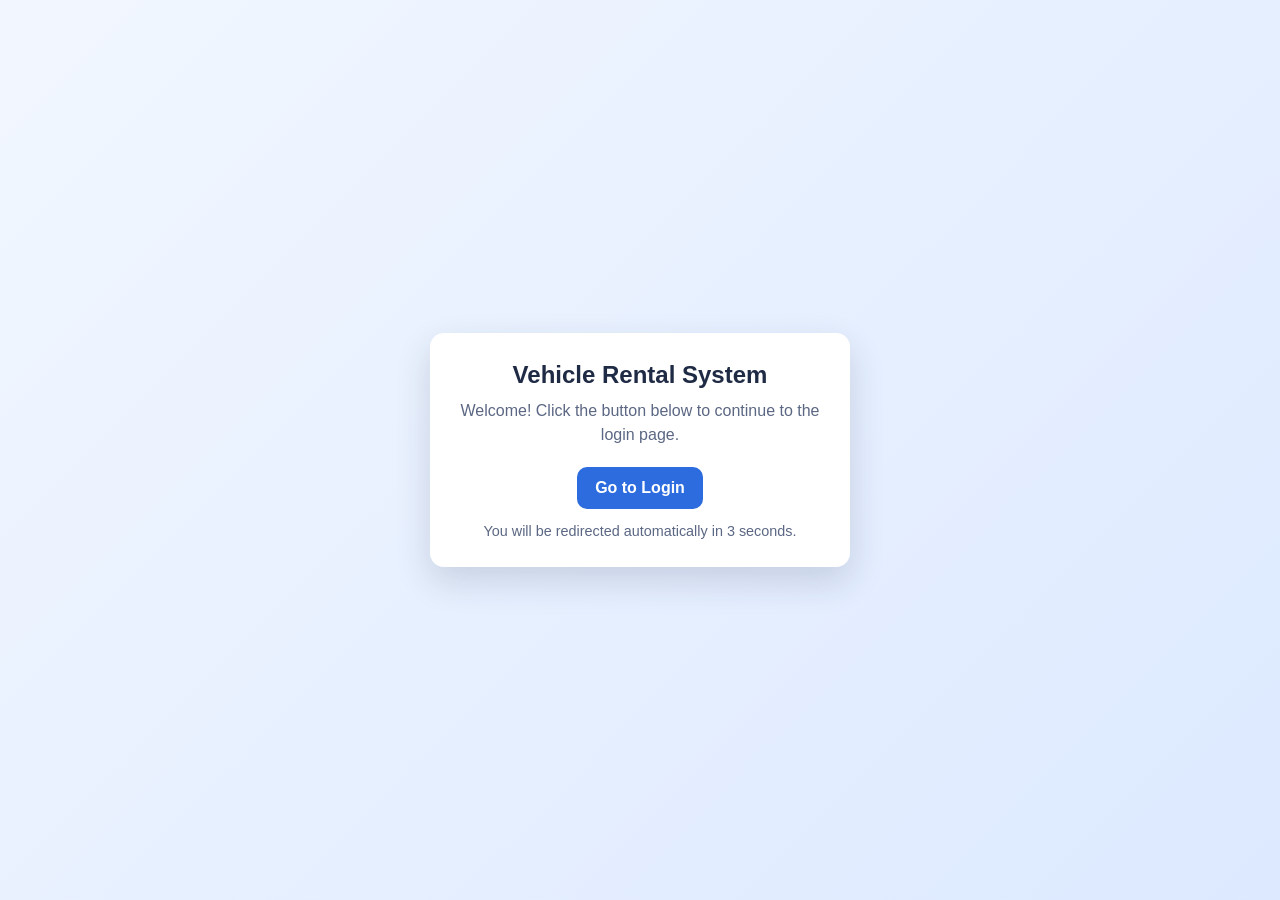
==== frontend/index.html @ 330aa611 "fixed errors and made runnable" ====
<!DOCTYPE html>
<html lang="en">
<head>
	<meta charset="UTF-8" />
	<meta name="viewport" content="width=device-width, initial-scale=1.0" />
	<title>Vehicle Rental System</title>
	<style>
		:root {
			--bg1: #f2f7ff;
			--bg2: #dce9ff;
			--card: #ffffff;
			--text: #1f2a44;
			--muted: #5b6783;
			--primary: #2d6cdf;
			--primary-hover: #1f57ba;
		}

		* {
			box-sizing: border-box;
		}

		body {
			margin: 0;
			min-height: 100vh;
			display: grid;
			place-items: center;
			font-family: "Segoe UI", Tahoma, Geneva, Verdana, sans-serif;
			background: linear-gradient(135deg, var(--bg1), var(--bg2));
			color: var(--text);
		}

		.card {
			width: min(92vw, 420px);
			background: var(--card);
			border-radius: 14px;
			padding: 28px;
			box-shadow: 0 14px 35px rgba(31, 42, 68, 0.16);
			text-align: center;
		}

		h1 {
			margin: 0 0 10px;
			font-size: 1.5rem;
		}

		p {
			margin: 0 0 20px;
			color: var(--muted);
			line-height: 1.5;
		}

		button {
			border: none;
			border-radius: 10px;
			padding: 12px 18px;
			font-size: 1rem;
			font-weight: 600;
			background: var(--primary);
			color: #fff;
			cursor: pointer;
			transition: background 0.2s ease;
		}

		button:hover {
			background: var(--primary-hover);
		}

		.hint {
			margin-top: 14px;
			font-size: 0.9rem;
			color: var(--muted);
		}
	</style>
</head>
<body>
	<main class="card">
		<h1>Vehicle Rental System</h1>
		<p>Welcome! Click the button below to continue to the login page.</p>
		<button id="goLoginBtn" type="button">Go to Login</button>
		<div class="hint">You will be redirected automatically in 3 seconds.</div>
	</main>

	<script>
		function goToLogin() {
			window.location.href = "login.jsp";
		}

		document.getElementById("goLoginBtn").addEventListener("click", goToLogin);
		setTimeout(goToLogin, 3000);
	</script>
</body>
</html>
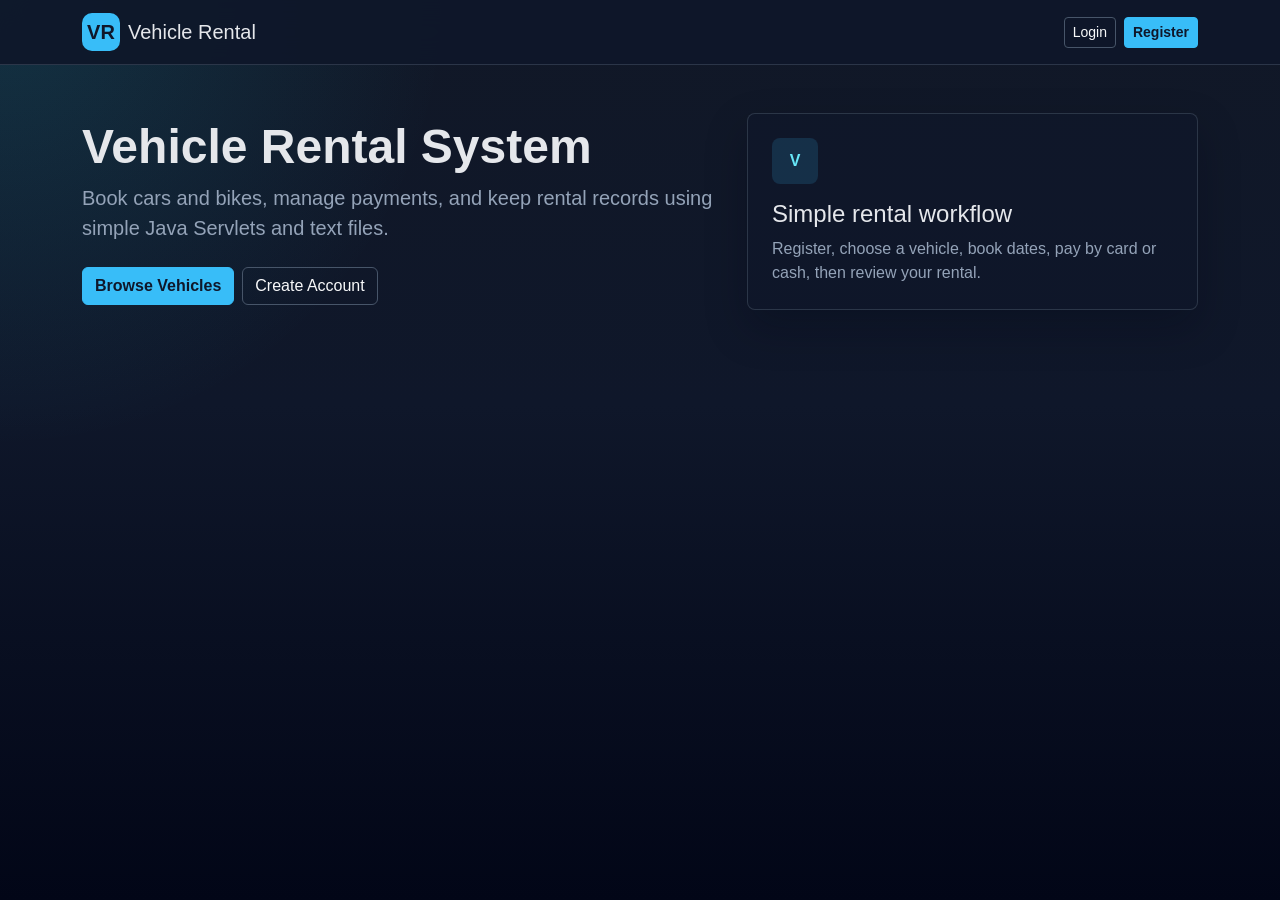
==== commit 1a9b8712: "Add vehicle rental features and admin dashboard" ====
--- a/frontend/index.html
+++ b/frontend/index.html
@@ -1,92 +1,46 @@
 <!DOCTYPE html>
 <html lang="en">
 <head>
-	<meta charset="UTF-8" />
-	<meta name="viewport" content="width=device-width, initial-scale=1.0" />
-	<title>Vehicle Rental System</title>
-	<style>
-		:root {
-			--bg1: #f2f7ff;
-			--bg2: #dce9ff;
-			--card: #ffffff;
-			--text: #1f2a44;
-			--muted: #5b6783;
-			--primary: #2d6cdf;
-			--primary-hover: #1f57ba;
-		}
+    <meta charset="UTF-8">
+    <meta name="viewport" content="width=device-width, initial-scale=1.0">
+    <title>Vehicle Rental System</title>
+    <link href="https://cdn.jsdelivr.net/npm/bootstrap@5.3.0/dist/css/bootstrap.min.css" rel="stylesheet">
+    <link href="assets/app.css" rel="stylesheet">
+</head>
+<body class="app-dark">
+<div class="app-shell">
+    <nav class="navbar navbar-expand-lg app-navbar">
+        <div class="container">
+            <a class="navbar-brand d-flex align-items-center gap-2" href="index.html">
+                <span class="brand-mark">VR</span>
+                <span>Vehicle Rental</span>
+            </a>
+            <div class="d-flex gap-2">
+                <a class="btn btn-outline-light btn-sm" href="login.jsp">Login</a>
+                <a class="btn btn-primary btn-sm" href="register.jsp">Register</a>
+            </div>
+        </div>
+    </nav>
 
-		* {
-			box-sizing: border-box;
-		}
-
-		body {
-			margin: 0;
-			min-height: 100vh;
-			display: grid;
-			place-items: center;
-			font-family: "Segoe UI", Tahoma, Geneva, Verdana, sans-serif;
-			background: linear-gradient(135deg, var(--bg1), var(--bg2));
-			color: var(--text);
-		}
-
-		.card {
-			width: min(92vw, 420px);
-			background: var(--card);
-			border-radius: 14px;
-			padding: 28px;
-			box-shadow: 0 14px 35px rgba(31, 42, 68, 0.16);
-			text-align: center;
-		}
-
-		h1 {
-			margin: 0 0 10px;
-			font-size: 1.5rem;
-		}
-
-		p {
-			margin: 0 0 20px;
-			color: var(--muted);
-			line-height: 1.5;
-		}
-
-		button {
-			border: none;
-			border-radius: 10px;
-			padding: 12px 18px;
-			font-size: 1rem;
-			font-weight: 600;
-			background: var(--primary);
-			color: #fff;
-			cursor: pointer;
-			transition: background 0.2s ease;
-		}
-
-		button:hover {
-			background: var(--primary-hover);
-		}
-
-		.hint {
-			margin-top: 14px;
-			font-size: 0.9rem;
-			color: var(--muted);
-		}
-	</style>
-</head>
-<body>
-	<main class="card">
-		<h1>Vehicle Rental System</h1>
-		<p>Welcome! Click the button below to continue to the login page.</p>
-		<button id="goLoginBtn" type="button">Go to Login</button>
-		<div class="hint">You will be redirected automatically in 3 seconds.</div>
-	</main>
-
-	<script>
-		function goToLogin() {
-			window.location.href = "login.jsp";
-		}
-
-		document.getElementById("goLoginBtn").addEventListener("click", goToLogin);
-		setTimeout(goToLogin, 3000);
-	</script>
+    <main class="container py-5">
+        <div class="row align-items-center g-4">
+            <div class="col-lg-7">
+                <h1 class="page-title display-5">Vehicle Rental System</h1>
+                <p class="page-subtitle fs-5">Book cars and bikes, manage payments, and keep rental records using simple Java Servlets and text files.</p>
+                <div class="d-flex flex-wrap gap-2 mt-4">
+                    <a class="btn btn-primary" href="login.jsp">Browse Vehicles</a>
+                    <a class="btn btn-outline-light" href="register.jsp">Create Account</a>
+                </div>
+            </div>
+            <div class="col-lg-5">
+                <div class="surface p-4">
+                    <div class="vehicle-icon mb-3">V</div>
+                    <h2 class="h4">Simple rental workflow</h2>
+                    <p class="muted-text mb-0">Register, choose a vehicle, book dates, pay by card or cash, then review your rental.</p>
+                </div>
+            </div>
+        </div>
+    </main>
+</div>
 </body>
 </html>
--- a/frontend/assets/app.css
+++ b/frontend/assets/app.css
@@ -0,0 +1,211 @@
+* {
+    box-sizing: border-box;
+}
+
+body.app-dark {
+    margin: 0;
+    min-height: 100vh;
+    font-family: "Segoe UI", Arial, sans-serif;
+    background: #0f172a;
+    color: #e5e7eb;
+}
+
+.app-shell {
+    min-height: 100vh;
+    background:
+        radial-gradient(circle at top left, rgba(34, 211, 238, 0.14), transparent 28rem),
+        linear-gradient(180deg, #111827 0%, #0f172a 45%, #020617 100%);
+}
+
+.app-navbar {
+    background: rgba(15, 23, 42, 0.92);
+    border-bottom: 1px solid rgba(148, 163, 184, 0.22);
+    backdrop-filter: blur(14px);
+}
+
+.brand-mark {
+    width: 38px;
+    height: 38px;
+    border-radius: 10px;
+    display: inline-grid;
+    place-items: center;
+    background: #38bdf8;
+    color: #0f172a;
+    font-weight: 800;
+}
+
+.nav-link,
+.navbar-brand {
+    color: #e5e7eb !important;
+}
+
+.nav-link:hover {
+    color: #38bdf8 !important;
+}
+
+.page-title {
+    font-weight: 800;
+    letter-spacing: 0;
+}
+
+.page-subtitle {
+    color: #94a3b8;
+}
+
+.surface {
+    background: rgba(15, 23, 42, 0.88);
+    border: 1px solid rgba(148, 163, 184, 0.22);
+    border-radius: 8px;
+    box-shadow: 0 18px 42px rgba(2, 6, 23, 0.28);
+}
+
+.vehicle-card {
+    height: 100%;
+    background: #111827;
+    border: 1px solid rgba(148, 163, 184, 0.22);
+    border-radius: 8px;
+    color: #e5e7eb;
+    transition: transform 0.18s ease, border-color 0.18s ease;
+}
+
+.vehicle-card:hover {
+    transform: translateY(-3px);
+    border-color: #38bdf8;
+}
+
+.vehicle-icon {
+    width: 46px;
+    height: 46px;
+    border-radius: 8px;
+    display: grid;
+    place-items: center;
+    background: rgba(56, 189, 248, 0.15);
+    color: #67e8f9;
+    font-weight: 800;
+}
+
+.user-icon {
+    width: 34px;
+    height: 34px;
+    border-radius: 50%;
+    display: inline-grid;
+    place-items: center;
+    background: #38bdf8;
+    color: #0f172a;
+    font-weight: 800;
+    text-transform: uppercase;
+}
+
+.stat-card {
+    background: #111827;
+    border: 1px solid rgba(148, 163, 184, 0.22);
+    border-radius: 8px;
+    padding: 18px;
+}
+
+.stat-label,
+.muted-text {
+    color: #94a3b8;
+}
+
+.stat-value {
+    margin: 0;
+    font-size: 1.7rem;
+    font-weight: 800;
+}
+
+.form-control,
+.form-select {
+    background-color: #020617;
+    border: 1px solid #334155;
+    color: #e5e7eb;
+}
+
+.form-control:focus,
+.form-select:focus {
+    background-color: #020617;
+    border-color: #38bdf8;
+    color: #e5e7eb;
+    box-shadow: 0 0 0 0.2rem rgba(56, 189, 248, 0.18);
+}
+
+.form-control::placeholder {
+    color: #64748b;
+}
+
+.table-darkish {
+    --bs-table-bg: #111827;
+    --bs-table-color: #e5e7eb;
+    --bs-table-border-color: #334155;
+    color: #e5e7eb;
+}
+
+.table-darkish thead th {
+    background: #1e293b;
+    color: #cbd5e1;
+}
+
+.badge-soft {
+    background: rgba(56, 189, 248, 0.16);
+    color: #67e8f9;
+}
+
+.auth-card {
+    width: min(92vw, 440px);
+    margin: 7vh auto;
+    padding: 28px;
+}
+
+.btn-primary {
+    background: #38bdf8;
+    border-color: #38bdf8;
+    color: #0f172a;
+    font-weight: 700;
+}
+
+.btn-primary:hover {
+    background: #0ea5e9;
+    border-color: #0ea5e9;
+    color: #0f172a;
+}
+
+.btn-outline-light {
+    border-color: #475569;
+}
+
+.success-toast {
+    position: fixed;
+    top: 20px;
+    right: 20px;
+    z-index: 20;
+    max-width: 340px;
+    padding: 16px;
+    border-radius: 8px;
+    background: #064e3b;
+    color: #d1fae5;
+    border: 1px solid #10b981;
+    box-shadow: 0 18px 40px rgba(2, 6, 23, 0.35);
+    opacity: 0;
+    transform: translateY(-10px);
+    transition: opacity 0.25s ease, transform 0.25s ease;
+}
+
+.success-toast.show {
+    opacity: 1;
+    transform: translateY(0);
+}
+
+a {
+    color: #67e8f9;
+}
+
+@media (max-width: 768px) {
+    .navbar-nav {
+        padding-top: 12px;
+        gap: 4px;
+    }
+
+    .auth-card {
+        margin-top: 24px;
+    }
+}
